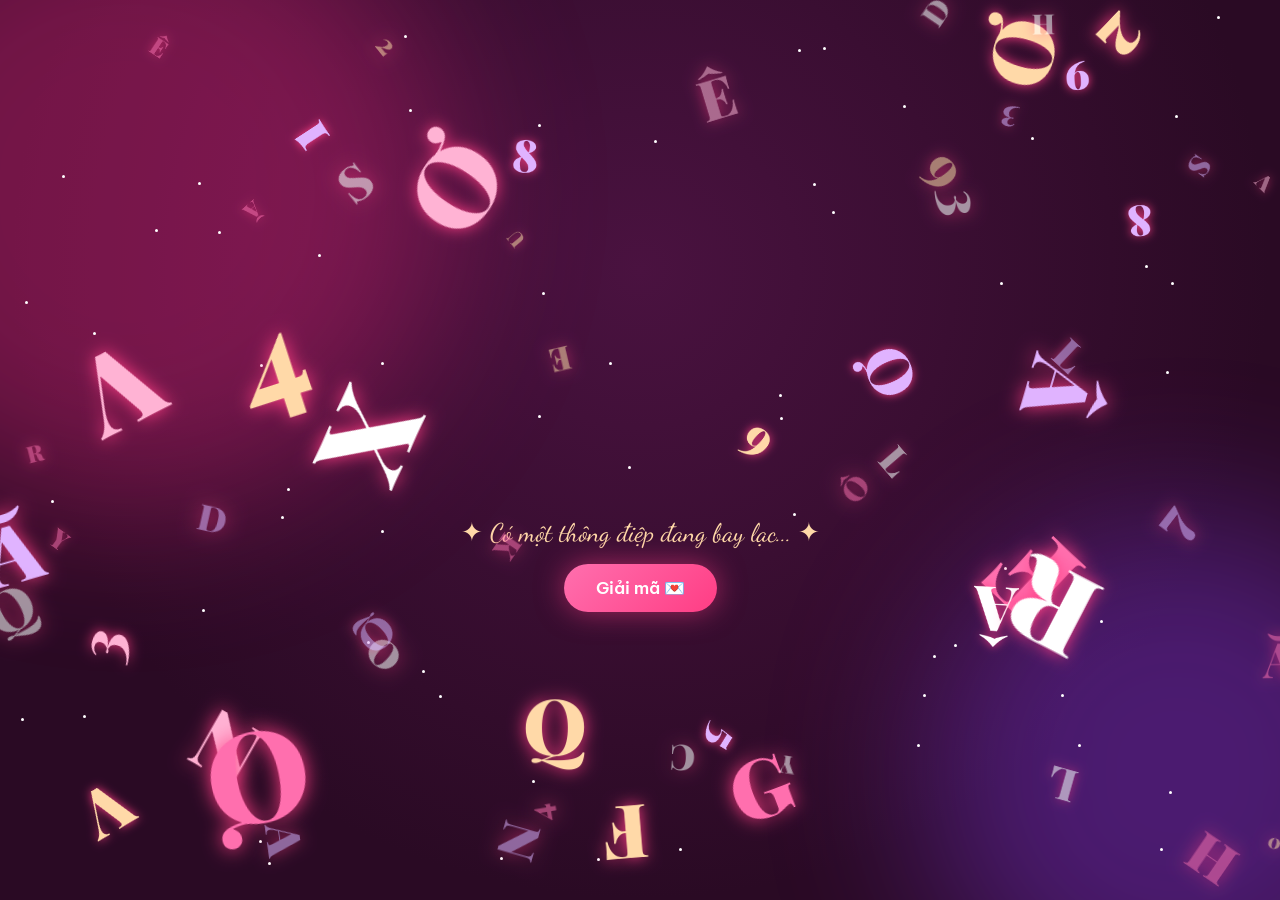
==== 20-10.html @ 61c8127e "ForMom" ====
<!doctype html>
<html lang="vi">
  <head>
    <meta charset="UTF-8" />
    <meta
      name="viewport"
      content="width=device-width, initial-scale=1, viewport-fit=cover"
    />
    <title>Gửi mẹ Nguyễn Thi Nga 20-10 && Happy Birthday 💖</title>
    <link
      href="https://fonts.googleapis.com/css2?family=Playfair+Display:wght@700;900&family=Dancing+Script:wght@600&family=Be+Vietnam+Pro:wght@300;400;600&display=swap&subset=vietnamese"
      rel="stylesheet"
    />
    <style>
      :root {
        --pink: #ff6fae;
        --rose: #ff3d84;
        --gold: #ffd9a8;
        --text: #fff1f6;
        --serif: "Playfair Display", "Times New Roman", Georgia, serif;
        --script: "Dancing Script", "Segoe Script", "Brush Script MT", cursive;
        --sans: "Be Vietnam Pro", "Segoe UI", Roboto, Arial, sans-serif;
        box-sizing: border-box;
        padding-top: env(safe-area-inset-top, 0px);
        padding-bottom: env(safe-area-inset-bottom, 0px);
      }
      html,
      body {
        height: 100%;
        margin: 0;
        overflow: hidden;
      }
      body {
        background: radial-gradient(circle at 50% 30%, #4a1240, #2a0a24 70%);
        color: var(--text);
        font-family: var(--sans);
      }
      .glow {
        position: fixed;
        border-radius: 50%;
        filter: blur(80px);
        opacity: 0.35;
        pointer-events: none;
      }
      .g1 {
        width: 50vmax;
        height: 50vmax;
        background: #ff2d8a;
        left: -15vmax;
        top: -10vmax;
      }
      .g2 {
        width: 40vmax;
        height: 40vmax;
        background: #8a3dff;
        right: -12vmax;
        bottom: -10vmax;
      }
      .star {
        position: fixed;
        width: 3px;
        height: 3px;
        border-radius: 50%;
        background: #fff;
        animation: tw 3s infinite alternate;
        pointer-events: none;
      }
      @keyframes tw {
        from {
          opacity: 0.1;
        }
        to {
          opacity: 0.9;
          box-shadow: 0 0 8px #fff;
        }
      }
      #stage {
        position: fixed;
        inset: 0;
        display: flex;
        flex-direction: column;
        align-items: center;
        justify-content: center;
        gap: 1rem;
        transition:
          opacity 1s,
          transform 1s;
        z-index: 2;
      }
      #stage.hide {
        opacity: 0;
        transform: scale(0.92);
        pointer-events: none;
      }
      .line {
        display: flex;
        flex-wrap: wrap;
        justify-content: center;
        font-family: var(--serif);
        font-weight: 900;
        line-height: 1.15;
      }
      .l1 {
        font-size: clamp(1.9rem, 8.5vw, 4rem);
        color: #fff;
      }
      .l2 {
        font-size: clamp(2.6rem, 12vw, 5.8rem);
        color: var(--pink);
        text-shadow: 0 0 30px var(--rose);
      }
      .slot {
        display: inline-block;
        opacity: 0;
        min-width: 0.05em;
      }
      .slot.sp {
        min-width: 0.35em;
      }
      .slot.ok {
        opacity: 1;
        animation: pop 0.6s;
      }
      @keyframes pop {
        0% {
          transform: scale(1.6);
          filter: brightness(2.5);
        }
        100% {
          transform: none;
          filter: none;
        }
      }
      .fly {
        position: fixed;
        left: 0;
        top: 0;
        z-index: 3;
        pointer-events: none;
        font-family: var(--serif);
        font-weight: 900;
        color: #ffb3d4;
        text-shadow: 0 0 14px var(--rose);
        will-change: transform;
        transition: opacity 1s;
      }
      #hint {
        font-family: var(--script);
        font-size: 1.6rem;
        color: var(--gold);
        animation: pulse 1.6s infinite;
        margin-top: 1rem;
        text-align: center;
        padding: 0 1rem;
      }
      @keyframes pulse {
        50% {
          opacity: 0.5;
          transform: scale(1.05);
        }
      }
      #btn,
      .b2 {
        padding: 0.85rem 2rem;
        border: 0;
        border-radius: 99px;
        font: 600 1.05rem var(--sans);
        color: #fff;
        cursor: pointer;
        background: linear-gradient(135deg, #ff6fae, #ff3d84);
        box-shadow: 0 0 28px rgba(255, 61, 132, 0.55);
        transition: transform 0.2s;
        z-index: 5;
      }
      #btn:hover,
      .b2:hover {
        transform: scale(1.07);
      }
      .b2.ghost {
        background: rgba(255, 255, 255, 0.1);
        box-shadow: none;
        border: 1px solid rgba(255, 182, 213, 0.5);
      }
      #card {
        position: fixed;
        inset: 0;
        display: flex;
        justify-content: center;
        align-items: flex-start;
        padding: 1rem;
        z-index: 4;
        opacity: 0;
        pointer-events: none;
        transition: opacity 1.2s;
        overflow-y: auto;
      }
      #card.show {
        opacity: 1;
        pointer-events: auto;
      }
      .box {
        position: relative;
        margin: auto;
        max-width: 420px;
        width: 100%;
        text-align: center;
        padding: 1.5rem 1.1rem 1.1rem;
        border-radius: 24px;
        background: linear-gradient(
          160deg,
          rgba(255, 255, 255, 0.13),
          rgba(255, 255, 255, 0.04)
        );
        border: 1px solid rgba(255, 182, 213, 0.4);
        backdrop-filter: blur(16px);
        -webkit-backdrop-filter: blur(16px);
        box-shadow:
          0 25px 90px rgba(255, 61, 132, 0.35),
          inset 0 0 40px rgba(255, 150, 200, 0.08);
        transform: scale(0.85) translateY(30px);
        transition: transform 1.2s cubic-bezier(0.2, 1.3, 0.3, 1);
      }
      #card.show .box {
        transform: none;
      }
      .badge {
        display: inline-block;
        padding: 0.25rem 0.8rem;
        border-radius: 99px;
        font-size: 0.66rem;
        letter-spacing: 0.18em;
        text-transform: uppercase;
        color: #4a1240;
        font-weight: 600;
        background: linear-gradient(90deg, #ffd9a8, #ffb3d4);
        box-shadow: 0 0 20px rgba(255, 217, 168, 0.5);
      }
      .big {
        font-size: 2.1rem;
        margin: 0.4rem 0 0;
        animation: beat 1.2s infinite;
      }
      @keyframes beat {
        15% {
          transform: scale(1.25);
        }
        30% {
          transform: scale(1);
        }
        45% {
          transform: scale(1.18);
        }
      }
      .t1 {
        font-family: var(--script);
        font-size: 1.25rem;
        color: var(--gold);
        margin: 0;
      }
      .t2 {
        font-family: var(--serif);
        font-size: clamp(1.7rem, 8vw, 2.4rem);
        margin: 0 0 0.2rem;
        background: linear-gradient(
          90deg,
          #ff9ec8,
          #fff,
          #ffd9a8,
          #ff6fae,
          #ff9ec8
        );
        background-size: 250% 100%;
        -webkit-background-clip: text;
        background-clip: text;
        color: transparent;
        animation: sh 5s linear infinite;
      }
      @keyframes sh {
        to {
          background-position: -250% 0;
        }
      }
      .orn {
        display: flex;
        align-items: center;
        gap: 0.6rem;
        justify-content: center;
        color: var(--pink);
        margin: 0.4rem 0 1rem;
      }
      .orn:before,
      .orn:after {
        content: "";
        height: 1px;
        width: 22%;
        background: linear-gradient(90deg, transparent, var(--pink));
      }
      .orn:after {
        transform: scaleX(-1);
      }
      #msg {
        font-weight: 300;
        font-size: 0.88rem;
        line-height: 1.7;
        min-height: 6.4em;
        margin: 0 0.3rem;
      }
      .wishes {
        display: grid;
        grid-template-columns: 1fr 1fr;
        gap: 0.45rem;
        margin: 0.8rem 0;
      }
      .w {
        padding: 0.55rem 0.45rem;
        border-radius: 14px;
        background: rgba(255, 255, 255, 0.07);
        border: 1px solid rgba(255, 182, 213, 0.25);
        opacity: 0;
        transform: translateY(20px) scale(0.9);
        transition: all 0.8s cubic-bezier(0.2, 1.4, 0.3, 1);
      }
      .w.on {
        opacity: 1;
        transform: none;
      }
      .w i {
        font-style: normal;
        font-size: 1.2rem;
        display: block;
      }
      .w b {
        display: block;
        font-family: var(--serif);
        font-size: 0.82rem;
        color: #ffc2dc;
        margin: 0.2rem 0;
      }
      .w span {
        font-size: 0.68rem;
        font-weight: 300;
        opacity: 0.85;
        line-height: 1.5;
        display: block;
      }
      .quote {
        font-family: var(--script);
        font-size: 1.1rem;
        color: var(--gold);
        line-height: 1.5;
        opacity: 0;
        transition: opacity 1.2s;
      }
      .sign {
        font-family: var(--script);
        font-size: 1.2rem;
        color: var(--pink);
        margin: 0.4rem 0 0.3rem;
        opacity: 0;
        transition: opacity 1.2s;
      }
      .on2 {
        opacity: 1;
      }
      .btns {
        display: flex;
        gap: 0.7rem;
        justify-content: center;
        flex-wrap: wrap;
        opacity: 0;
        transition: opacity 1s;
      }
      .heart {
        position: fixed;
        bottom: -50px;
        z-index: 1;
        pointer-events: none;
        animation: up linear forwards;
        filter: drop-shadow(0 0 8px rgba(255, 61, 132, 0.7));
      }
      @keyframes up {
        to {
          transform: translate(var(--dx), -115vh) rotate(var(--rot));
          opacity: 0;
        }
      }
      .burst {
        position: fixed;
        z-index: 9;
        pointer-events: none;
        animation: bst 0.9s ease-out forwards;
      }
      @keyframes bst {
        to {
          transform: translate(var(--bx), var(--by)) scale(0.3);
          opacity: 0;
        }
      }
      * {
        cursor: none !important;
      }
      #cur {
        position: fixed;
        left: 0;
        top: 0;
        z-index: 99;
        pointer-events: none;
        font-size: 26px;
        color: #ff3d84;
        text-shadow:
          0 0 12px #ff3d84,
          0 0 28px #ff6fae;
        opacity: 0;
        transition: opacity 0.3s;
      }
      #cur span {
        display: inline-block;
        animation: beat 1.2s infinite;
      }
      .trail {
        position: fixed;
        z-index: 98;
        pointer-events: none;
        color: #ff6fae;
        transform: translate(-50%, -50%);
        animation: tr 1.1s ease-out forwards;
        text-shadow: 0 0 8px rgba(255, 61, 132, 0.8);
      }
      @keyframes tr {
        to {
          transform: translate(calc(-50% + var(--tx)), -90px) scale(0.4);
          opacity: 0;
        }
      }
      .btns small {
        font-size: 0.7rem;
        opacity: 0.65;
        letter-spacing: 0.06em;
        font-weight: 300;
      }
    </style>
  </head>
  <body>
    <div class="glow g1"></div>
    <div class="glow g2"></div>

    <div id="stage">
      <div class="line l1" id="l1"></div>
      <div class="line l2" id="l2"></div>
      <div id="hint">✦ Có một thông điệp đang bay lạc... ✦</div>
      <button id="btn">Giải mã 💌</button>
    </div>

    <div id="card">
      <div class="box">
        <span class="badge">20 · 10 &nbsp;Ngày Phụ nữ Việt Nam</span>
        <div class="big">💖</div>
        <p class="t1">Gửi riêng cho</p>
        <h1 class="t2" id="name"></h1>
        <div class="orn">❀ ❤ ❀</div>
        <div id="msg"></div>
        <div class="wishes" id="wishes"></div>
        <div class="quote" id="quote"></div>
        <div class="sign" id="sign"></div>
        <div class="btns" id="btns">
          <small>nhấn phím Space để thả thêm tim ♡</small>
        </div>
      </div>
    </div>

    <script>
      const CFG = {
        l1: "CHÚC MỪNG 20/10",
        l2: "Nguyễn Thi Nga",
        name: "Nguyễn Thị Nga",
        intro:
          "Nhân ngày 20/10, chúc Nguyễn Thị Nga luôn xinh đẹp, rạng rỡ như đóa hồng đầu mùa. Mong mỗi ngày của bạn đều ngập tràn tiếng cười và thật nhiều yêu thương. 🌸",
        wishes: [
          ["🌸", "Luôn xinh đẹp", "Rạng rỡ từ nụ cười đến trái tim."],
          ["💖", "Thật hạnh phúc", "Mỗi ngày đều có một niềm vui nhỏ."],
          ["✨", "Bình yên", "Nhẹ nhàng giữa mọi bộn bề."],
          ["🌹", "Được yêu thương", "Nhiều hơn bạn có thể đếm hết."],
        ],
        quote:
          "Cảm ơn bạn vì đã xuất hiện và làm thế giới này dịu dàng hơn rất nhiều.",
        sign: "— Một người luôn nghĩ đến bạn 🌹",
      };
      const POOL = "ABCDEFGHIKLMNOPQRSTUVXYĂÂÊÔƠƯ0123456789";
      const rnd = (a) =>
        Array.isArray(a) || typeof a === "string"
          ? a[Math.floor(Math.random() * a.length)]
          : 0;
      const R = (a, b) => Math.random() * (b - a) + a;
      const $ = (id) => document.getElementById(id);

      for (let i = 0; i < 60; i++) {
        const s = document.createElement("div");
        s.className = "star";
        s.style.cssText = `left:${R(0, 100)}vw;top:${R(0, 100)}vh;animation-delay:${R(0, 3)}s`;
        document.body.appendChild(s);
      }

      $("name").textContent = CFG.name;
      $("sign").textContent = CFG.sign;
      $("quote").textContent = CFG.quote;
      $("wishes").innerHTML = CFG.wishes
        .map(
          (w) =>
            `<div class="w"><i>${w[0]}</i><b>${w[1]}</b><span>${w[2]}</span></div>`,
        )
        .join("");

      const flyers = [];
      let W = innerWidth,
        H = innerHeight,
        decoding = false,
        landed = 0,
        total = 0;
      function build(el, text, cls) {
        [...text].forEach((c) => {
          const s = document.createElement("span");
          s.className = "slot" + (c === " " ? " sp" : "");
          s.textContent = c === " " ? "\u00a0" : c;
          el.appendChild(s);
          if (c !== " ") flyers.push({ slot: s, c, cls, real: true });
        });
      }
      build($("l1"), CFG.l1, "l1");
      build($("l2"), CFG.l2, "l2");
      total = flyers.length;

      function init() {
        // chữ thật
        flyers.forEach((f) =>
          mk(f, parseFloat(getComputedStyle(f.slot).fontSize)),
        );
        // chữ gây nhiễu bay lung tung
        for (let i = 0; i < 34; i++) {
          const f = { real: false, c: "", cls: "" };
          flyers.push(f);
          mk(f, R(18, 56));
        }
        requestAnimationFrame(tick);
      }
      function mk(f, size) {
        const e = document.createElement("div");
        e.className = "fly";
        e.style.fontSize = size + "px";
        e.style.opacity = f.real ? 1 : 0.55;
        e.style.color = rnd([
          "#ffb3d4",
          "#ff6fae",
          "#ffd9a8",
          "#e0b3ff",
          "#fff",
        ]);
        e.textContent = rnd(POOL);
        document.body.appendChild(e);
        Object.assign(f, {
          el: e,
          x: R(0, W),
          y: R(0, H),
          vx: R(-2.6, 2.6),
          vy: R(-2.6, 2.6),
          rot: R(0, 360),
          vr: R(-4, 4),
          t: R(0, 6),
          sc: 1,
          state: "fly",
        });
      }
      function tick() {
        flyers.forEach((f) => {
          if (f.state === "done" || !f.el) return;
          if (f.state === "fly") {
            f.vx += R(-0.12, 0.12);
            f.vy += R(-0.12, 0.12);
            const m = Math.hypot(f.vx, f.vy),
              mx = 3.2;
            if (m > mx) {
              f.vx *= mx / m;
              f.vy *= mx / m;
            }
            f.x += f.vx;
            f.y += f.vy;
            f.rot += f.vr;
            f.t += 0.04;
            f.sc = 1 + Math.sin(f.t) * 0.35;
            if (f.x < 0 || f.x > W) f.vx *= -1;
            if (f.y < 0 || f.y > H) f.vy *= -1;
            f.x = Math.max(-10, Math.min(W + 10, f.x));
            f.y = Math.max(-10, Math.min(H + 10, f.y));
          } else {
            const k = 0.075;
            f.x += (f.tx - f.x) * k;
            f.y += (f.ty - f.y) * k;
            f.rot += (0 - f.rot) * k;
            f.sc += (1 - f.sc) * k;
            if (Math.hypot(f.tx - f.x, f.ty - f.y) < 1.2 && Math.abs(f.rot) < 1)
              land(f);
          }
          f.el.style.transform = `translate(${f.x}px,${f.y}px) translate(-50%,-50%) rotate(${f.rot}deg) scale(${f.sc})`;
        });
        requestAnimationFrame(tick);
      }
      function land(f) {
        f.state = "done";
        f.el.remove();
        f.slot.classList.add("ok");
        sparkle(f.slot);
        if (++landed === total) {
          $("hint").textContent = "Giải mã thành công 💖";
          heartStorm();
          setTimeout(showCard, 1800);
        }
      }
      setInterval(
        () =>
          flyers.forEach((f) => {
            if (f.el && f.state !== "done" && Math.random() < 0.4)
              f.el.textContent = rnd(POOL);
          }),
        150,
      );

      function decode() {
        if (decoding) return;
        decoding = true;
        $("btn").style.display = "none";
        $("hint").textContent = "Các chữ cái đang tìm về nhau... ✨";
        let i = 0;
        flyers.forEach((f) => {
          if (f.real) {
            setTimeout(
              () => {
                const r = f.slot.getBoundingClientRect();
                f.tx = r.left + r.width / 2;
                f.ty = r.top + r.height / 2;
                f.rot = (((f.rot % 360) + 540) % 360) - 180;
                f.state = "go";
                f.el.textContent = f.c;
              },
              600 + i++ * 160,
            );
          } else {
            setTimeout(
              () => {
                f.el.style.opacity = 0;
              },
              500 + R(0, 1500),
            );
            setTimeout(() => {
              f.state = "done";
              f.el.remove();
            }, 2600);
          }
        });
      }
      $("btn").onclick = decode;
      $("stage").addEventListener("click", (e) => {
        if (e.target.id !== "btn") decode();
      });
      addEventListener("resize", () => {
        W = innerWidth;
        H = innerHeight;
      });
      (document.fonts && document.fonts.ready
        ? document.fonts.ready
        : Promise.resolve()
      ).then(init);

      function sparkle(el) {
        const r = el.getBoundingClientRect();
        for (let i = 0; i < 4; i++)
          burst(r.left + r.width / 2, r.top + r.height / 2, "✦", 10);
      }
      function burst(x, y, ch, size) {
        const b = document.createElement("div");
        b.className = "burst";
        b.textContent = ch;
        b.style.cssText += `left:${x}px;top:${y}px;font-size:${size + R(0, 10)}px;color:#ffc2dc;--bx:${R(-70, 70)}px;--by:${R(-70, 70)}px`;
        document.body.appendChild(b);
        setTimeout(() => b.remove(), 900);
      }
      const HEARTS = ["❤", "💖", "💗", "💕", "💘", "🌸", "🌹", "💝"];
      function heart() {
        const h = document.createElement("div");
        h.className = "heart";
        h.textContent = rnd(HEARTS);
        const d = R(5, 11);
        h.style.cssText += `left:${R(0, 100)}vw;font-size:${R(16, 44)}px;animation-duration:${d}s;--dx:${R(-80, 80)}px;--rot:${R(-40, 40)}deg;opacity:${R(0.6, 1)}`;
        document.body.appendChild(h);
        setTimeout(() => h.remove(), d * 1000);
      }
      function heartStorm() {
        for (let i = 0; i < 40; i++) setTimeout(heart, i * 60);
      }

      function showCard() {
        $("stage").classList.add("hide");
        $("card").classList.add("show");
        setInterval(heart, 280);
        heartStorm();
        let i = 0;
        setTimeout(function type() {
          $("msg").textContent = CFG.intro.slice(0, ++i);
          if (i < CFG.intro.length) setTimeout(type, 40);
          else {
            document
              .querySelectorAll(".w")
              .forEach((w, k) =>
                setTimeout(() => w.classList.add("on"), k * 350),
              );
            setTimeout(() => $("quote").classList.add("on2"), 1700);
            setTimeout(() => $("sign").classList.add("on2"), 2500);
            setTimeout(() => ($("btns").style.opacity = 1), 3000);
          }
        }, 1200);
      }
      addEventListener("keydown", (e) => {
        if (e.code === "Space") {
          e.preventDefault();
          if (!decoding) decode();
          else heartStorm();
        }
      });
      const cur = document.createElement("div");
      cur.id = "cur";
      cur.innerHTML = "<span>❤</span>";
      document.body.appendChild(cur);
      let lt = 0;
      addEventListener("pointermove", (e) => {
        cur.style.transform = `translate(${e.clientX}px,${e.clientY}px) translate(-50%,-50%)`;
        cur.style.opacity = 1;
        const n = performance.now();
        if (n - lt < 50) return;
        lt = n;
        const t = document.createElement("div");
        t.className = "trail";
        t.textContent = rnd(["❤", "💖", "💗", "💕"]);
        t.style.cssText += `left:${e.clientX}px;top:${e.clientY}px;font-size:${R(10, 20)}px;--tx:${R(-30, 30)}px`;
        document.body.appendChild(t);
        setTimeout(() => t.remove(), 1100);
      });
      document.addEventListener("mouseleave", () => (cur.style.opacity = 0));
      $("card").addEventListener("click", (e) => {
        if (e.target.tagName !== "BUTTON") {
          for (let i = 0; i < 6; i++)
            burst(e.clientX, e.clientY, rnd(HEARTS), 18);
        }
      });
    </script>
    </body>
</html>
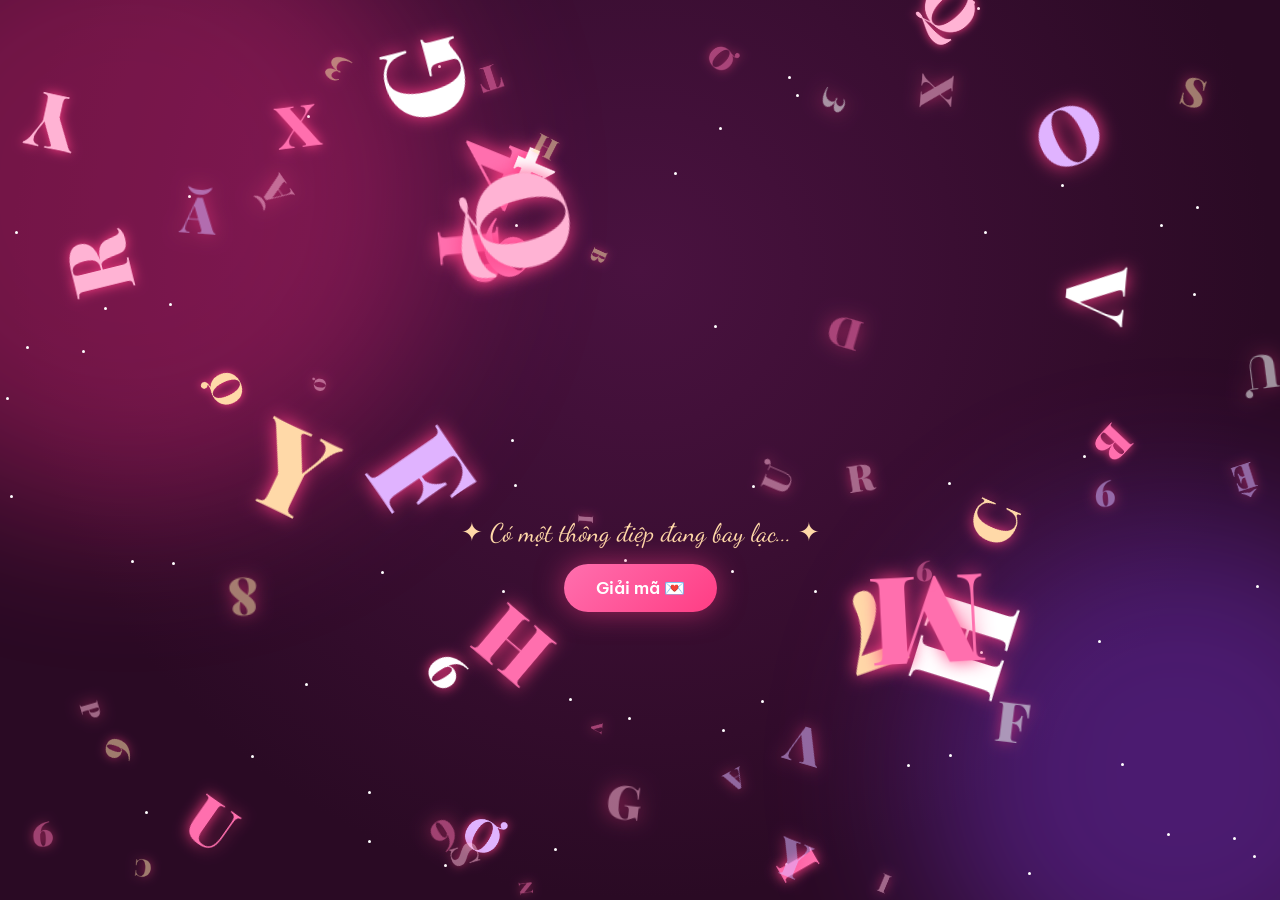
==== commit 41a46104: "FIX ForMom" ====
--- a/20-10.html
+++ b/20-10.html
@@ -474,7 +474,7 @@
         l2: "Nguyễn Thi Nga",
         name: "Nguyễn Thị Nga",
         intro:
-          "Nhân ngày 20/10, chúc Nguyễn Thị Nga luôn xinh đẹp, rạng rỡ như đóa hồng đầu mùa. Mong mỗi ngày của bạn đều ngập tràn tiếng cười và thật nhiều yêu thương. 🌸",
+          "Nhân ngày 20/10, chúc mẹ luôn xinh đẹp, rạng rỡ như đóa hồng đầu mùa. Mong mỗi ngày của mẹ đều ngập tràn tiếng cười và thật nhiều yêu thương. 🌸",
         wishes: [
           ["🌸", "Luôn xinh đẹp", "Rạng rỡ từ nụ cười đến trái tim."],
           ["💖", "Thật hạnh phúc", "Mỗi ngày đều có một niềm vui nhỏ."],
@@ -482,8 +482,8 @@
           ["🌹", "Được yêu thương", "Nhiều hơn bạn có thể đếm hết."],
         ],
         quote:
-          "Cảm ơn bạn vì đã xuất hiện và làm thế giới này dịu dàng hơn rất nhiều.",
-        sign: "— Một người luôn nghĩ đến bạn 🌹",
+          "Cảm ơn mẹ vì đã xuất hiện và làm thế giới này dịu dàng hơn rất nhiều.",
+        sign: "— Một người luôn nghĩ đến mẹ 🌹",
       };
       const POOL = "ABCDEFGHIKLMNOPQRSTUVXYĂÂÊÔƠƯ0123456789";
       const rnd = (a) =>
